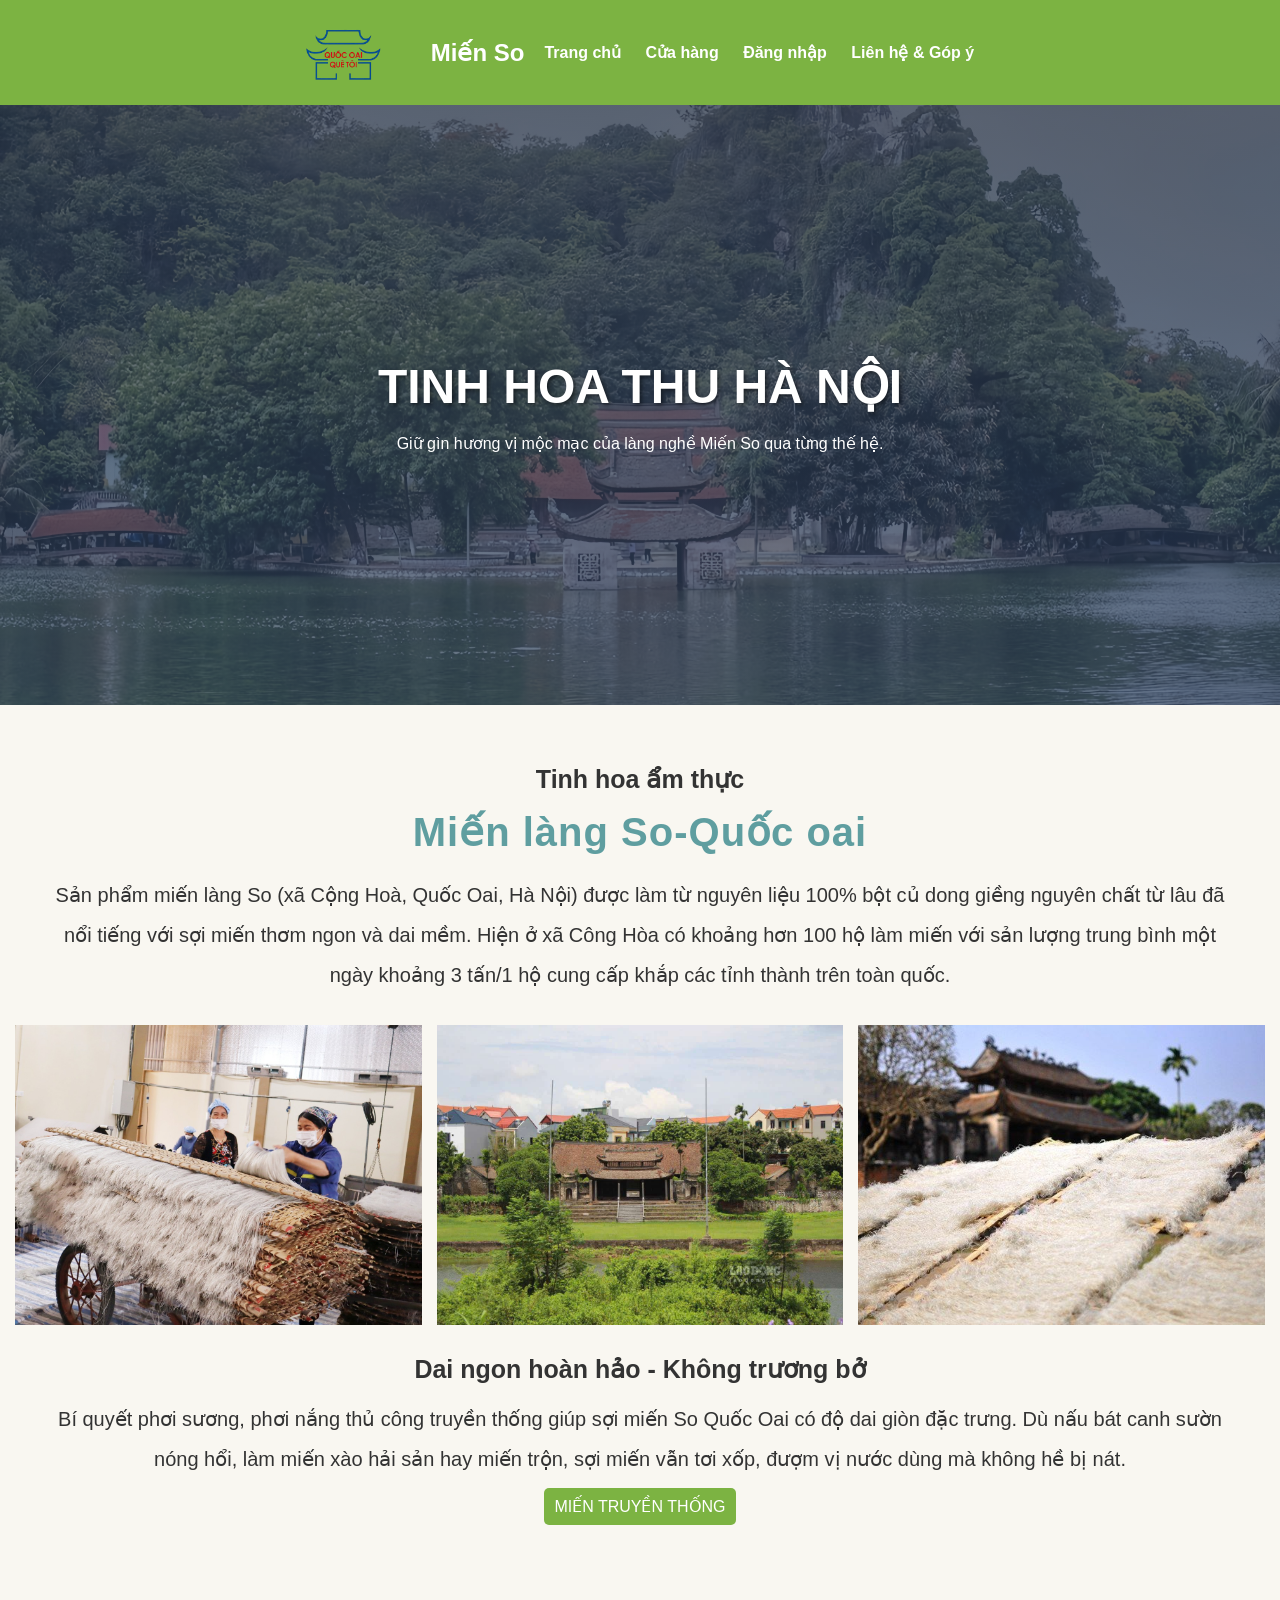
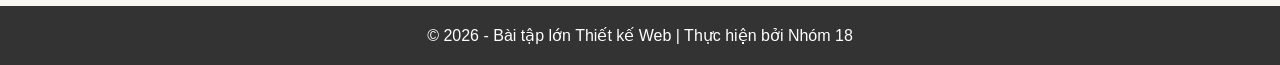
==== index.html @ 501f3c8b "project" ====
<!DOCTYPE html>
<html lang="vi">

<head>
    <meta charset="UTF-8">
    <meta name="viewport" content="width=device-width, initial-scale=1.0">
    <title>Trang chủ - Miến So</title>
    <link rel="stylesheet" href="style.css">
</head>

<body>
    <header>
        <img src="logo.png" alt="logo" width="75" height="75" style="margin-right: 50px;">
        <h2>Miến So</h2>
        <nav>
            <a href="index.html">Trang chủ</a>
            <a href="shop.html">Cửa hàng</a>
            <a href="login.html">Đăng nhập</a>
            <a href="team.html">Liên hệ & Góp ý</a>
        </nav>
    </header>

    <section class="home">
        <h1>TINH HOA THU HÀ NỘI</h1>
        <p>Giữ gìn hương vị mộc mạc của làng nghề Miến So qua từng thế hệ.</p>
    </section>
    <section class="bocuc">
        <div class="cangiua">
            <h4 class="tieude">Tinh hoa ẩm thực</h4>
            <h2 class="tieude2">Miến làng So-Quốc oai</h2>
            <p class="noidung-trangchu">Sản phẩm miến làng So (xã Cộng Hoà, Quốc Oai, Hà Nội) được làm từ nguyên liệu 100% bột củ
                dong giềng nguyên chất từ lâu đã nổi tiếng với sợi miến thơm ngon và dai mềm. Hiện ở xã Công Hòa có
                khoảng hơn 100 hộ làm miến với sản lượng trung bình một ngày khoảng 3 tấn/1 hộ cung cấp khắp các tỉnh
                thành trên toàn quốc.</p>
        </div>
        <div class="container">
            <div class="box">
                <img src="lammienso.jpg" alt="anh1">
            </div>
            <div class="box">
                <img src="langso.jpg" alt="anh1">
            </div>
            <div class="box">
                <img src="phoimien.jpg" alt="anh1">
            </div>
        </div>
        <div class=" cangiua duoi">
            <h4 class="tieude">Dai ngon hoàn hảo - Không trương bở</h4>
            <p class="noidung-trangchu">Bí quyết phơi sương, phơi nắng thủ công truyền thống giúp sợi miến So Quốc Oai có độ dai
                giòn đặc trưng. Dù nấu bát canh sườn nóng hổi, làm miến xào hải sản hay miến trộn, sợi miến vẫn tơi xốp,
                đượm vị nước dùng mà không hề bị nát.</p><br>
            <a class="nut" href="shop.html">MIẾN TRUYỀN THỐNG</a>
        </div>
    </section>
    <footer>
        <p>© 2026 - Bài tập lớn Thiết kế Web | Thực hiện bởi Nhóm 18</p>
    </footer>
</body>

</html>
---- style.css ----
* {
    box-sizing: border-box;
    margin: 0;
    padding: 0;
    font-family: Arial, sans-serif;
}

body {
    background-color: #f9fdf5;
    color: #333;
    display: flex;
    flex-direction: column;
    min-height: 100vh;
}

header {
    background-color: #7cb342;
    padding: 15px 50px;
    display: flex;
    justify-content: center;
    align-items: center;
    color: white;
}

header nav a {
    color: white;
    text-decoration: none;
    margin-left: 20px;
    font-weight: bold;
}

header nav a:hover {
    text-decoration: underline;
}

main {
    flex: 1;
    padding: 50px;
    text-align: center;
}

/* Trang Chủ */
.home {
    background: linear-gradient(rgba(33, 44, 61, 0.7), rgba(48, 67, 95, 0.7)), url(banner.jpg) center;
    text-align: center;
    color: white;
    padding: 100px 120px;
    background-size: cover;
    min-height: 600px;
    display: flex;
    flex-direction: column;
    justify-content: center;
}

.home h1 {
    font-size: 3em;
    text-shadow: 2px 2px 4px rgba(0, 0, 0, 0.5);
    margin-bottom: 20px;
}

.bocuc {
    background-color: #F9F7F1;
    padding: 60px 0;
}

.cangiua {
    text-align: center;
    margin: 0 auto 30px auto;
    padding: 0 40px;
}

.tieude2 {
    color: cadetblue;
    font-size: 40px;
    letter-spacing: 1px;
    margin-bottom: 20px;

}

.tieude {
    color: #333;
    margin-bottom: 15px;
    font-size: 25px;
}

.noidung-trangchu {
    font-size: 20px;
    color: #333;
    line-height: 2;
}

.container {
    display: grid;
    grid-template-columns: repeat(3, 1fr);
    gap: 15px;
    width: 100%;
    margin: 30px auto 0 auto;
    padding: 0 15px;
}

.box:hover img {
    transform: scale(1.1);
}

.box img {
    width: 100%;
    height: 300px;
    object-fit: cover;
    display: block;
}

.duoi {
    margin-top: 30px;

}

.nut {
    background: #7cb342;
    color: white;
    border: none;
    padding: 10px 10px;
    border-radius: 5px;
    cursor: pointer;
    text-decoration: none;
}

.mua {
    background-color: #8C4E32;
    padding: 10px;
    color: white;
    cursor: pointer;
    border-radius: 8px;

}

.mua:hover {
    background: #3A5A38;
}

.caco:hover{
    transform: scale(1.1);
}



/* Cửa hàng & Thành viên */
.container-shop {
    display: flex;
    width: 100%;
    max-width: 1200px;
    margin: 0 10px;
    gap: 30px;
    padding: 0 5px;
    align-items: stretch;

}

.box1 {
    flex: 70%;
    background-color: #cfd2dc;
    border-radius: 8px;
    padding: 20px;
}

.box1>h2 {
    text-align: center;
    margin-bottom: 20px;
}

.box2 {
    display: flex;
    flex-direction: row;
    flex-wrap: wrap;
    gap: 20px;
    padding: 10px;
    color: black;
    margin-bottom: 15px;
    text-align: left;
}

.caco {
    flex: 1;
    border-radius: 2px;
    background-color: #f9fdf5;
    color: black;
    flex-direction: column;
    border: 1px solid #ccc;
}

.anhnho {
    width: 100%;
    height: 200px;
    object-fit: cover;
}

.noidung {
    padding: 15px;
    display: flex;
    flex-direction: column;
    gap: 10px;
}

.box4 {
    flex: 30%;
    /* Chiếm 30% không gian */
    display: flex;
    flex-direction: column;
    min-width: 300px;
    gap: 20px;
    justify-content: space-between;
}

.hieuung {
    background-color: white;
    padding: 20px;
    border-radius: 8px;
    border: 1px solid #ddd;
    color: black;
    flex: 1;
}

.hieuung ul {
    list-style-type: none;
    margin-top: 10px;

}

.hieuung ul li a, .hieuung ol li a{
    color: rgb(13, 13, 13);
    text-decoration: none;
    margin:0;
    font-weight: bold;
    padding-bottom:10px;
    text-align: left;
    line-height: 2;
    border-bottom: 1px dashed #f38f16;
    margin-bottom: 10px;
    display:block
}
.hieuung ul li a:hover, .hieuung ol li a:hover {
    color: #8C4E32;
    padding-left: 5px;
    transition: 0.2s;}

.icon {
    width: 50px;
    height: 50px;
    margin-right: 10px;
}

.vanban {
    display: flex;
    margin-left: 500px;
}

/* Form Đăng Nhập */
.login-form {
    background: white;
    padding: 30px;
    border-radius: 10px;
    width: 400px;
    margin: 0 auto;
    box-shadow: 0 4px 8px rgba(0, 0, 0, 0.1);
    text-align: left;
}

.form-group {
    margin-bottom: 20px;
}

.form-group label {
    display: block;
    margin-bottom: 5px;
    font-weight: bold;
}

.form-group input {
    width: 100%;
    padding: 10px;
    border: 1px solid #ccc;
    border-radius: 5px;
}

.form-group input.error {
    border-color: red;
}

.error-msg {
    color: red;
    font-size: 0.85em;
    display: block;
    margin-top: 5px;
}

.btn-submit {
    background: #7cb342;
    color: white;
    border: none;
    padding: 10px;
    width: 100%;
    border-radius: 5px;
    cursor: pointer;
    font-size: 1em;
}

.trangthai {
    opacity: 0.5;
    cursor: not-allowed;
    pointer-events: none;
}

footer {
    text-align: center;
    padding: 20px;
    background: #333;
    color: white;
}
/*liên hệ và góp ý*/
.container-team{
    display: flex;
    gap: 40px;
    margin: 40px auto;
    padding: 0 20px;
}
.ykien{
    flex:50%;
    padding: 30px;
    border-radius: 8px;
    border: 1px solid #ddd;
}
.ten{
    margin-bottom: 15px;
    text-align: left;
}
.ten label{
    display: block;
    margin-bottom: 8px;
    color:#444;

}
.ten input, .ten textarea{
    width: 400px;
    padding: 5px;
    border-radius: 8px;
    display:block;
}

.thanhvien{
    flex:50%;
    
}
.avatar{
    width: 150px;
    height: 150px;
    border-radius: 50%;
    border: 3px solid #8C4E32;
}
.banthan{
    color: rgb(13, 13, 13);
    margin:0;
    font-weight: bold;
    padding-bottom:10px;
    text-align: left;
    line-height: 2;
    border-bottom: 1px dashed #f38f16;
    margin-bottom: 10px;
    display:block
}
.icon{
    width: 100px;
    height: 100px;
    border-radius: 50%;
    
}
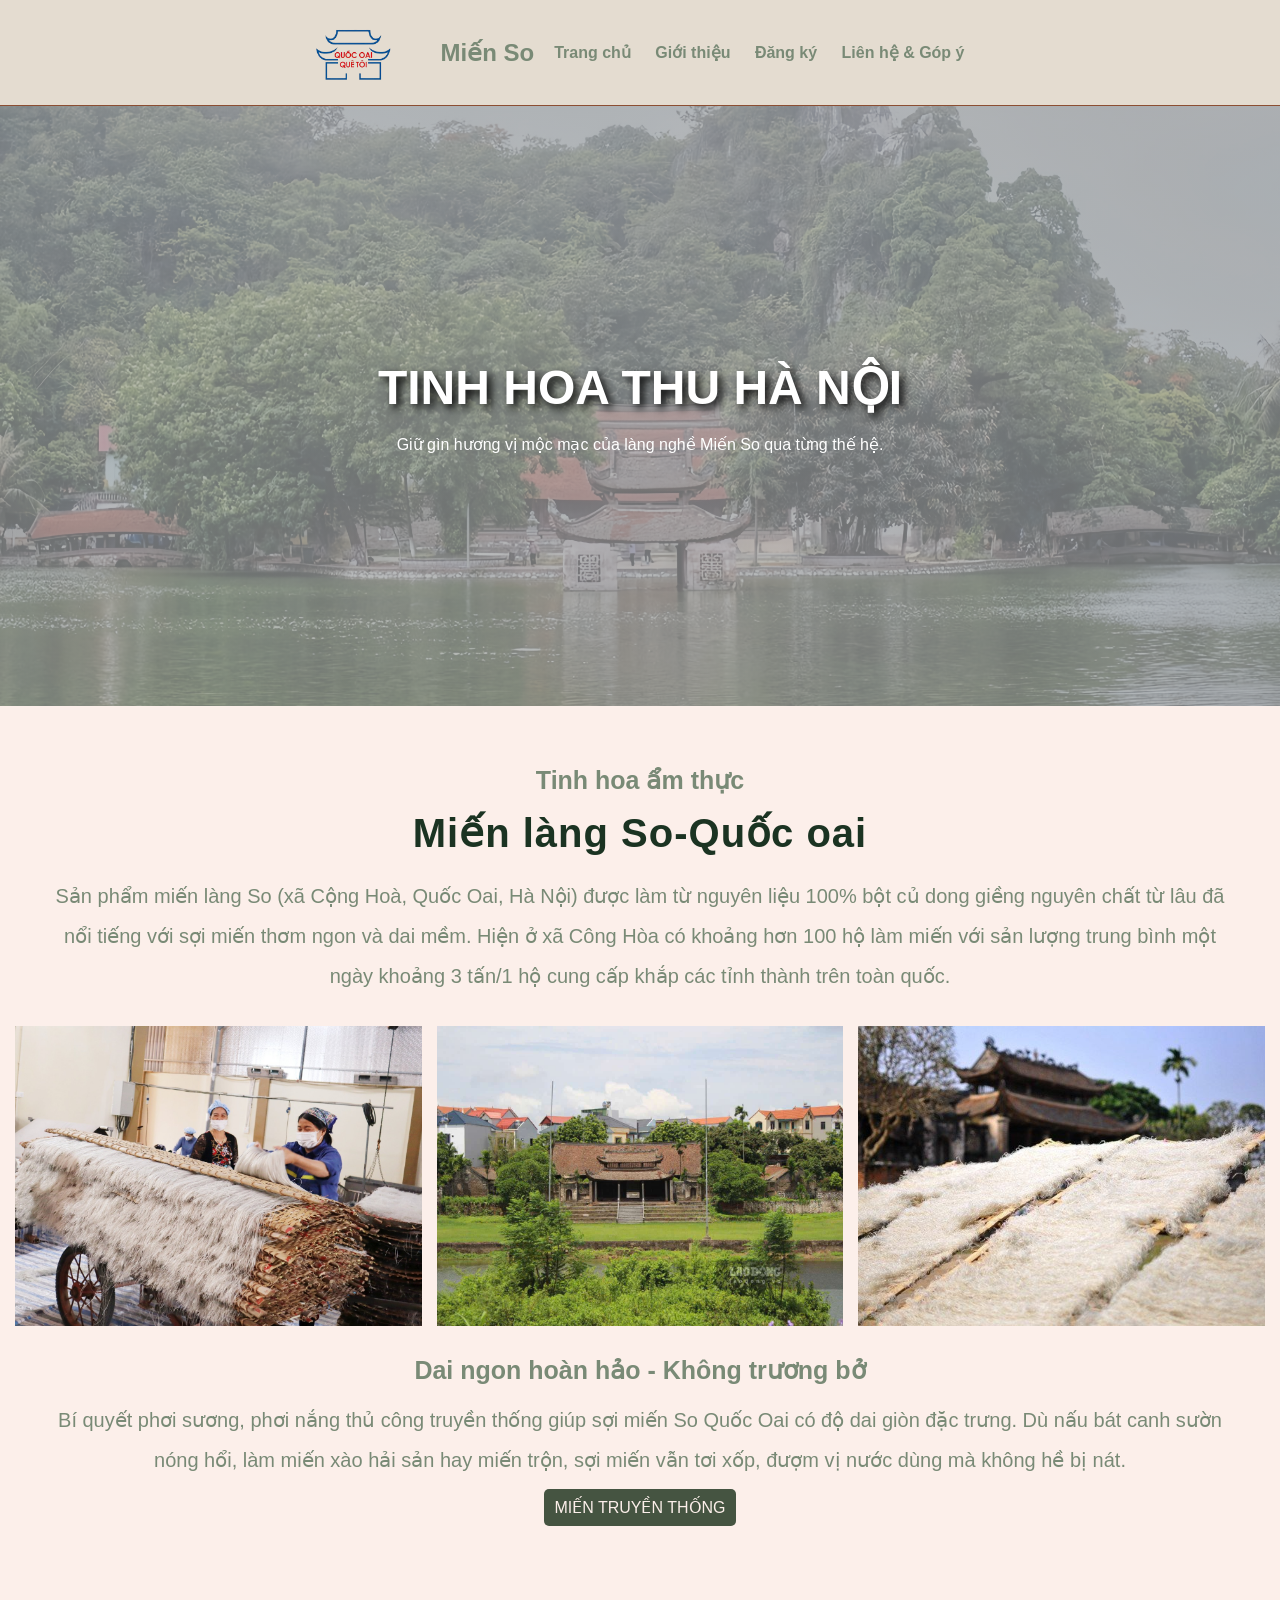
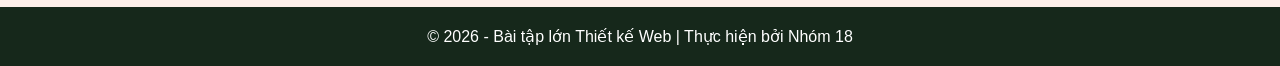
==== commit a55258e0: "sua code" ====
--- a/index.html
+++ b/index.html
@@ -14,8 +14,8 @@
         <h2>Miến So</h2>
         <nav>
             <a href="index.html">Trang chủ</a>
-            <a href="shop.html">Cửa hàng</a>
-            <a href="login.html">Đăng nhập</a>
+            <a href="shop.html">Giới thiệu</a>
+            <a href="login.html">Đăng ký</a>
             <a href="team.html">Liên hệ & Góp ý</a>
         </nav>
     </header>
--- a/style.css
+++ b/style.css
@@ -6,24 +6,25 @@
 }
 
 body {
-    background-color: #f9fdf5;
-    color: #333;
+    background-color: #FAF8F2;
+    color: #798A76;
     display: flex;
     flex-direction: column;
     min-height: 100vh;
 }
 
 header {
-    background-color: #7cb342;
+    background-color: #E4DCD0;
     padding: 15px 50px;
     display: flex;
     justify-content: center;
     align-items: center;
-    color: white;
+    color: #798A76;
+    border-bottom: 1px solid #8C4E32;
 }
 
 header nav a {
-    color: white;
+    color: #798A76;
     text-decoration: none;
     margin-left: 20px;
     font-weight: bold;
@@ -31,6 +32,8 @@
 
 header nav a:hover {
     text-decoration: underline;
+    color: #8C4E32;
+    padding-left: 5px;
 }
 
 main {
@@ -41,7 +44,7 @@
 
 /* Trang Chủ */
 .home {
-    background: linear-gradient(rgba(33, 44, 61, 0.7), rgba(48, 67, 95, 0.7)), url(banner.jpg) center;
+    background: linear-gradient(rgba(156, 159, 159, 0.7), rgba(156, 159, 159, 0.7)), url(banner.jpg) center;
     text-align: center;
     color: white;
     padding: 100px 120px;
@@ -54,12 +57,12 @@
 
 .home h1 {
     font-size: 3em;
-    text-shadow: 2px 2px 4px rgba(0, 0, 0, 0.5);
+    text-shadow: 4px 4px 8px rgba(0, 0, 0, 5);
     margin-bottom: 20px;
 }
 
 .bocuc {
-    background-color: #F9F7F1;
+    background-color: #FCEFEA;
     padding: 60px 0;
 }
 
@@ -70,7 +73,7 @@
 }
 
 .tieude2 {
-    color: cadetblue;
+    color: #1B3322;
     font-size: 40px;
     letter-spacing: 1px;
     margin-bottom: 20px;
@@ -78,14 +81,14 @@
 }
 
 .tieude {
-    color: #333;
+    color: #798A76;
     margin-bottom: 15px;
     font-size: 25px;
 }
 
 .noidung-trangchu {
     font-size: 20px;
-    color: #333;
+    color: #798A76;
     line-height: 2;
 }
 
@@ -115,8 +118,8 @@
 }
 
 .nut {
-    background: #7cb342;
-    color: white;
+    background: #455441;
+    color: #FCEFEA;
     border: none;
     padding: 10px 10px;
     border-radius: 5px;
@@ -125,16 +128,16 @@
 }
 
 .mua {
-    background-color: #8C4E32;
+    background-color: #455441;
     padding: 10px;
-    color: white;
+    color: #FCEFEA;
     cursor: pointer;
     border-radius: 8px;
 
 }
 
 .mua:hover {
-    background: #3A5A38;
+    background: #8C4E32;
 }
 
 .caco:hover{
@@ -157,7 +160,7 @@
 
 .box1 {
     flex: 70%;
-    background-color: #cfd2dc;
+    background-color: #E4DCD0;
     border-radius: 8px;
     padding: 20px;
 }
@@ -173,7 +176,7 @@
     flex-wrap: wrap;
     gap: 20px;
     padding: 10px;
-    color: black;
+    color: #798A76;
     margin-bottom: 15px;
     text-align: left;
 }
@@ -182,7 +185,7 @@
     flex: 1;
     border-radius: 2px;
     background-color: #f9fdf5;
-    color: black;
+    color: #798A76;
     flex-direction: column;
     border: 1px solid #ccc;
 }
@@ -211,11 +214,11 @@
 }
 
 .hieuung {
-    background-color: white;
+    background-color: #E4DCD0;
     padding: 20px;
     border-radius: 8px;
     border: 1px solid #ddd;
-    color: black;
+    color: #798A76;
     flex: 1;
 }
 
@@ -226,7 +229,7 @@
 }
 
 .hieuung ul li a, .hieuung ol li a{
-    color: rgb(13, 13, 13);
+    color: #798A76;
     text-decoration: none;
     margin:0;
     font-weight: bold;
@@ -255,12 +258,12 @@
 
 /* Form Đăng Nhập */
 .login-form {
-    background: white;
+    background: #E4DCD0;
     padding: 30px;
     border-radius: 10px;
     width: 400px;
     margin: 0 auto;
-    box-shadow: 0 4px 8px rgba(0, 0, 0, 0.1);
+    box-shadow: 0 4px 8px rgba(0, 0, 0,2);
     text-align: left;
 }
 
@@ -293,8 +296,8 @@
 }
 
 .btn-submit {
-    background: #7cb342;
-    color: white;
+    background: #8C4E32;
+    color: #FCEFEA;
     border: none;
     padding: 10px;
     width: 100%;
@@ -312,7 +315,7 @@
 footer {
     text-align: center;
     padding: 20px;
-    background: #333;
+    background: #16281B;
     color: white;
 }
 /*liên hệ và góp ý*/
@@ -353,10 +356,10 @@
     width: 150px;
     height: 150px;
     border-radius: 50%;
-    border: 3px solid #8C4E32;
+    border: 3px solid #000000;
 }
 .banthan{
-    color: rgb(13, 13, 13);
+    color: #798A76;
     margin:0;
     font-weight: bold;
     padding-bottom:10px;
@@ -370,5 +373,5 @@
     width: 100px;
     height: 100px;
     border-radius: 50%;
-    
+    border: 3px solid #000000;
 }
